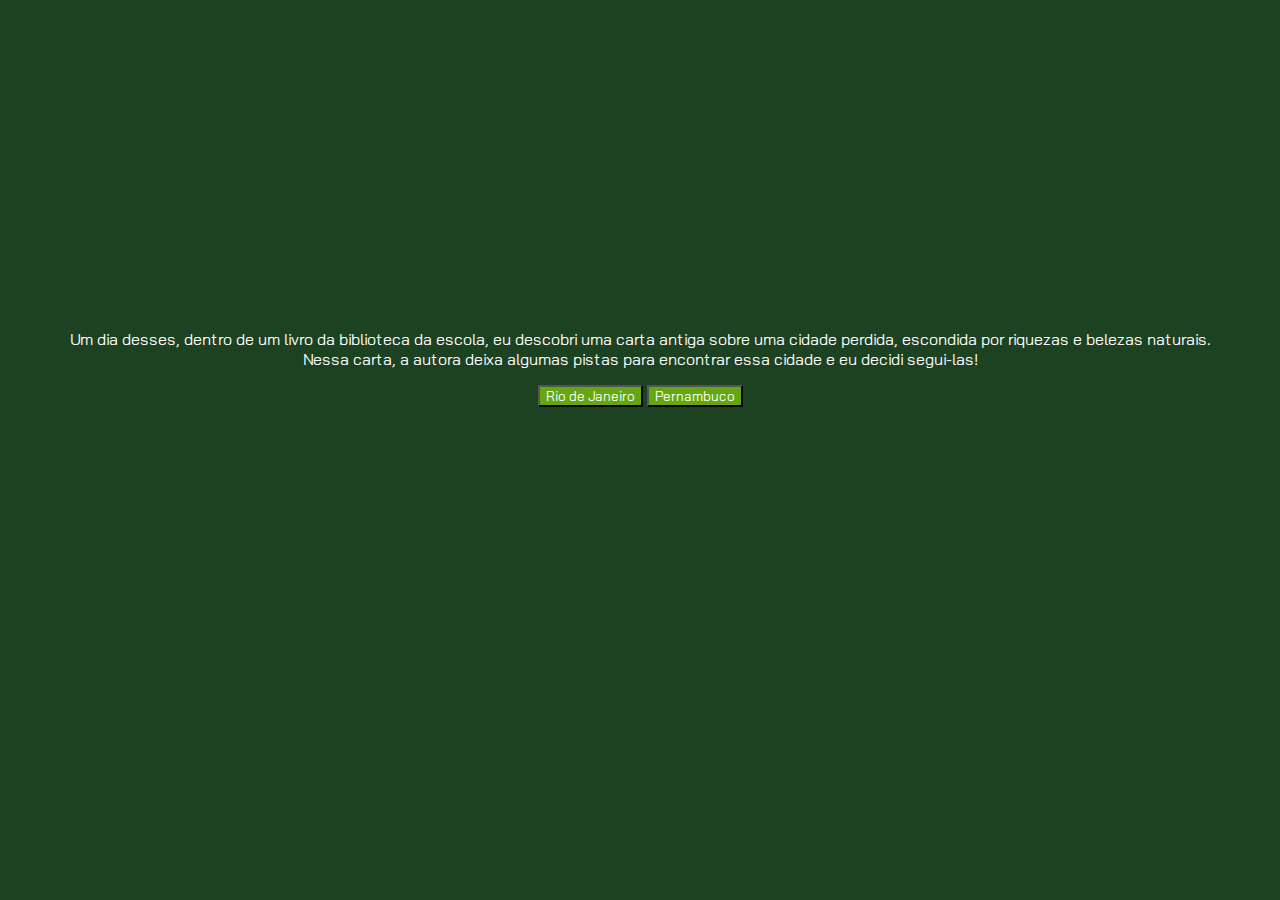
==== index.html @ 25ebebc7 "DEMO" ====
<!DOCTYPE html>
<html lang="pt-BR">
<head>
    <meta charset="UTF-8">
    <meta name="viewport" content="width=device-width, initial-scale=1.0">
    <link rel="stylesheet" href="style.css">
    <link rel="preconnect" href="https://fonts.googleapis.com">
    <link rel="preconnect" href="https://fonts.gstatic.com" crossorigin>
    <link href="https://fonts.googleapis.com/css2?family=Bai+Jamjuree:ital,wght@0,200;0,300;0,400;0,500;0,600;0,700;1,200;1,300;1,400;1,500;1,600;1,700&display=swap" rel="stylesheet">
    <title>Em busca da cidade perdida</title>
</head>
<body>
    <main>
        <div class="passo ativo" id="passo-0">
            <img src="cenario-passo0.png" alt="">
            <p>Um dia desses, dentro de um livro da biblioteca da escola, eu descobri uma carta antiga sobre uma cidade perdida, escondida por riquezas e belezas naturais. Nessa carta, a autora deixa algumas pistas para encontrar essa cidade e eu decidi segui-las!</p>
            <button class="btn-proximo" data-proximo="1">Rio de Janeiro</button>
            <button class="btn-proximo" data-proximo="2">Pernambuco</button>
        </div>
        <div class="passo" id="passo-1">
            <p>Você começa sua jornada no Rio de Janeiro, subindo o Pico da Tijuca ao amanhecer para encontrar a primeira pista.</p>
            <button class="btn-proximo" data-proximo="3">Procurar a pista no topo do pico</button>
            <button class="btn-proximo" data-proximo="4">Desistir e voltar para casa</button>
        </div>
        <div class="passo" id="passo-2">
            <p>Em Pernambuco, você visita a histórica cidade de Olinda. Na carta, uma das pistas indica que para localizar a entrada para a cidade perdida você deve procurar a próxima pista em um dos pontos turísticos da cidade. Por qual você começa?</p>
            <button class="btn-proximo" data-proximo="5">Investigar as igrejas antigas</button>
            <button class="btn-proximo" data-proximo="6">Explorar as praias próximas</button>
        </div>
    </main>
    <script src="script.js"></script>
</body>
</html>
---- style.css ----
body {
    background-color: #1D4221;
    color: white;
    font-family: "Bai Jamjuree", sans-serif;
    display: flex;
    justify-content: center;
    align-items: center;
    height: 700px;
    margin: 0;
}

button {
    background-color: #64A712;
    color: white;
    font-family: "Bai Jamjuree", sans-serif;
}

.passo {
    display: none;
}

.passo.ativo {
    display:block;
}

main {
    text-align: center;
    max-width: 90%;
}

img {
    max-width: 90%;
}
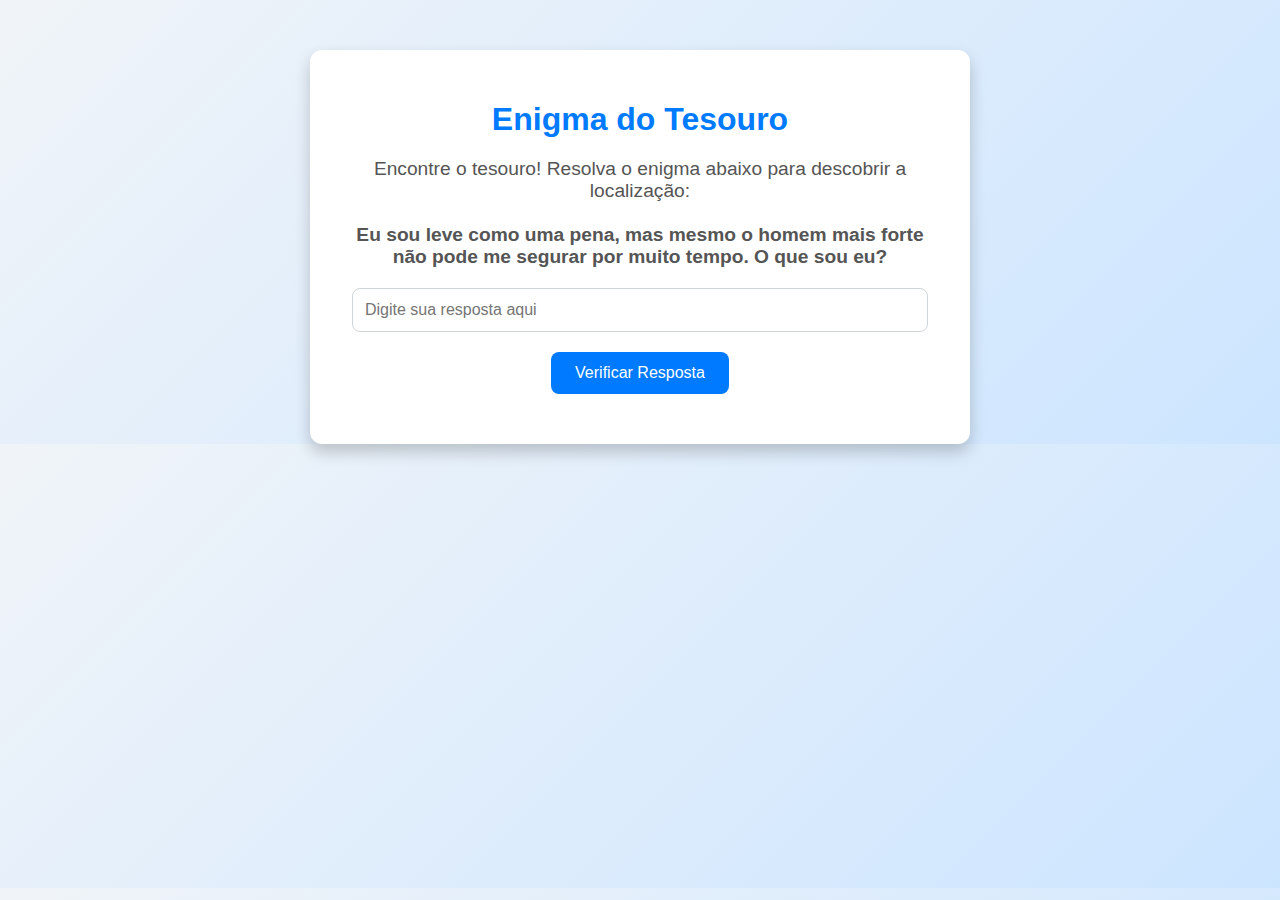
==== commit 12471c16: "Patria" ====
--- a/index.html
+++ b/index.html
@@ -3,31 +3,21 @@
 <head>
     <meta charset="UTF-8">
     <meta name="viewport" content="width=device-width, initial-scale=1.0">
+    <title>Enigma do Tesouro</title>
     <link rel="stylesheet" href="style.css">
-    <link rel="preconnect" href="https://fonts.googleapis.com">
-    <link rel="preconnect" href="https://fonts.gstatic.com" crossorigin>
-    <link href="https://fonts.googleapis.com/css2?family=Bai+Jamjuree:ital,wght@0,200;0,300;0,400;0,500;0,600;0,700;1,200;1,300;1,400;1,500;1,600;1,700&display=swap" rel="stylesheet">
-    <title>Em busca da cidade perdida</title>
 </head>
 <body>
-    <main>
-        <div class="passo ativo" id="passo-0">
-            <img src="cenario-passo0.png" alt="">
-            <p>Um dia desses, dentro de um livro da biblioteca da escola, eu descobri uma carta antiga sobre uma cidade perdida, escondida por riquezas e belezas naturais. Nessa carta, a autora deixa algumas pistas para encontrar essa cidade e eu decidi segui-las!</p>
-            <button class="btn-proximo" data-proximo="1">Rio de Janeiro</button>
-            <button class="btn-proximo" data-proximo="2">Pernambuco</button>
+    <div class="container">
+        <h1>Enigma do Tesouro</h1>
+        <div class="enigma">
+            Encontre o tesouro! Resolva o enigma abaixo para descobrir a localização:
+            <br><br>
+            <strong>Eu sou leve como uma pena, mas mesmo o homem mais forte não pode me segurar por muito tempo. O que sou eu?</strong>
         </div>
-        <div class="passo" id="passo-1">
-            <p>Você começa sua jornada no Rio de Janeiro, subindo o Pico da Tijuca ao amanhecer para encontrar a primeira pista.</p>
-            <button class="btn-proximo" data-proximo="3">Procurar a pista no topo do pico</button>
-            <button class="btn-proximo" data-proximo="4">Desistir e voltar para casa</button>
-        </div>
-        <div class="passo" id="passo-2">
-            <p>Em Pernambuco, você visita a histórica cidade de Olinda. Na carta, uma das pistas indica que para localizar a entrada para a cidade perdida você deve procurar a próxima pista em um dos pontos turísticos da cidade. Por qual você começa?</p>
-            <button class="btn-proximo" data-proximo="5">Investigar as igrejas antigas</button>
-            <button class="btn-proximo" data-proximo="6">Explorar as praias próximas</button>
-        </div>
-    </main>
+        <input type="text" id="answer" placeholder="Digite sua resposta aqui">
+        <button onclick="checkAnswer()">Verificar Resposta</button>
+        <div id="message" class="message"></div>
+    </div>
     <script src="script.js"></script>
 </body>
-</html>+</html>
--- a/style.css
+++ b/style.css
@@ -1,33 +1,62 @@
 body {
-    background-color: #1D4221;
-    color: white;
-    font-family: "Bai Jamjuree", sans-serif;
-    display: flex;
-    justify-content: center;
-    align-items: center;
-    height: 700px;
+    font-family: 'Arial', sans-serif;
+    text-align: center;
+    background: linear-gradient(135deg, #f0f4f8, #cce5ff);
     margin: 0;
+    padding: 0;
+    color: #333;
+}
+
+.container {
+    margin-top: 50px;
+    padding: 30px;
+    background-color: #ffffff;
+    border-radius: 12px;
+    box-shadow: 0 8px 16px rgba(0, 0, 0, 0.2);
+    display: inline-block;
+    max-width: 600px;
+    width: 100%;
+}
+
+h1 {
+    color: #007bff;
+    margin-bottom: 20px;
+}
+
+.enigma {
+    font-size: 1.2em;
+    margin-bottom: 20px;
+    color: #555;
+}
+
+input[type="text"] {
+    padding: 12px;
+    font-size: 1em;
+    width: calc(100% - 24px);
+    max-width: 100%;
+    border: 1px solid #ced4da;
+    border-radius: 8px;
+    margin-bottom: 20px;
+    box-sizing: border-box;
 }
 
 button {
-    background-color: #64A712;
-    color: white;
-    font-family: "Bai Jamjuree", sans-serif;
+    padding: 12px 24px;
+    font-size: 1em;
+    background-color: #007bff;
+    color: #ffffff;
+    border: none;
+    border-radius: 8px;
+    cursor: pointer;
+    transition: background-color 0.3s ease;
 }
 
-.passo {
-    display: none;
+button:hover {
+    background-color: #0056b3;
 }
 
-.passo.ativo {
-    display:block;
+.message {
+    font-size: 1.2em;
+    color: #dc3545;
+    margin-top: 20px;
 }
-
-main {
-    text-align: center;
-    max-width: 90%;
-}
-
-img {
-    max-width: 90%;
-}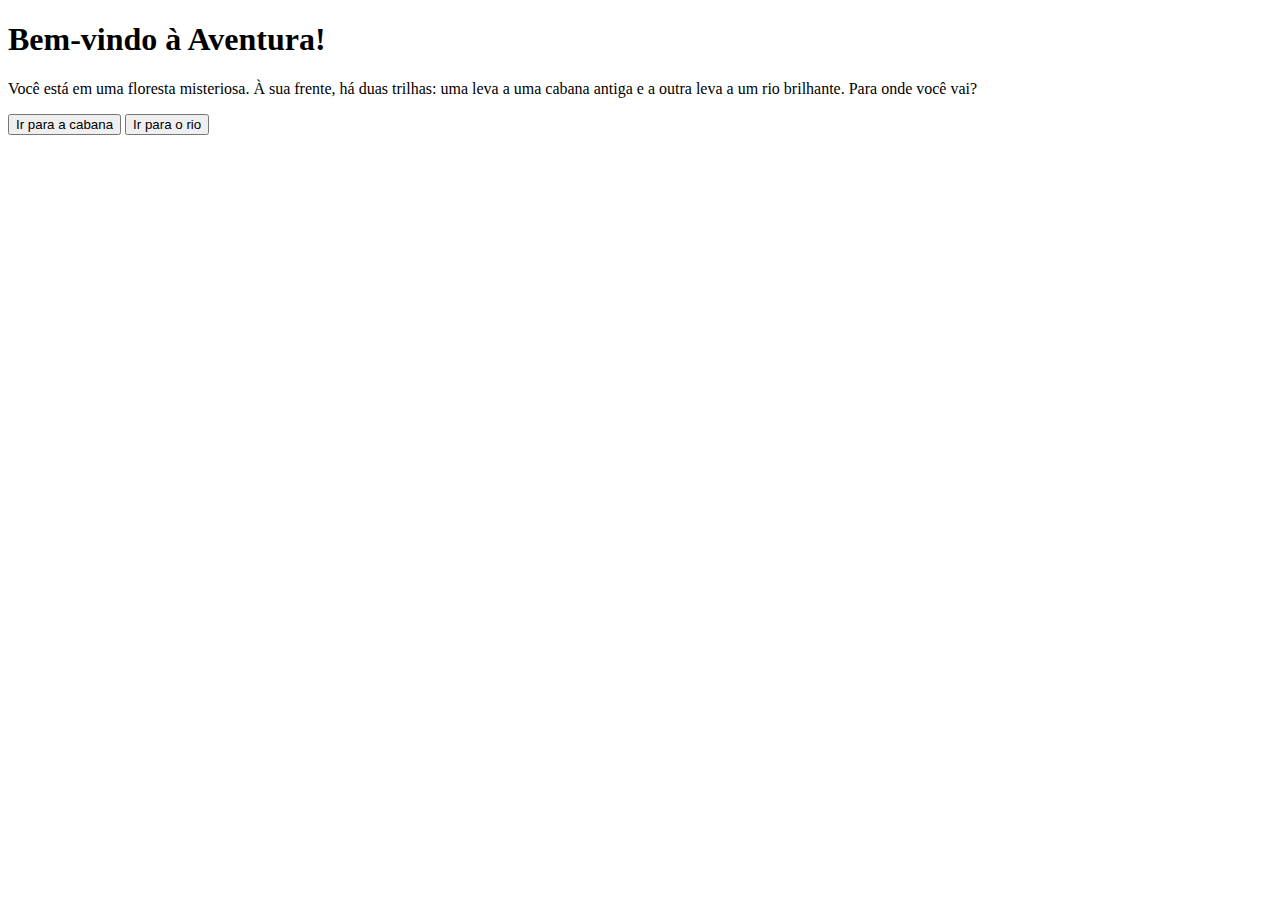
==== commit e7865f5f: "Floresta" ====
--- a/index.html
+++ b/index.html
@@ -3,21 +3,20 @@
 <head>
     <meta charset="UTF-8">
     <meta name="viewport" content="width=device-width, initial-scale=1.0">
-    <title>Enigma do Tesouro</title>
-    <link rel="stylesheet" href="style.css">
+    <title>História Interativa</title>
+    <link rel="stylesheet" href="styles.css">
 </head>
 <body>
-    <div class="container">
-        <h1>Enigma do Tesouro</h1>
-        <div class="enigma">
-            Encontre o tesouro! Resolva o enigma abaixo para descobrir a localização:
-            <br><br>
-            <strong>Eu sou leve como uma pena, mas mesmo o homem mais forte não pode me segurar por muito tempo. O que sou eu?</strong>
-        </div>
-        <input type="text" id="answer" placeholder="Digite sua resposta aqui">
-        <button onclick="checkAnswer()">Verificar Resposta</button>
-        <div id="message" class="message"></div>
+
+    <div id="story">
+        <h1>Bem-vindo à Aventura!</h1>
+        <p>Você está em uma floresta misteriosa. À sua frente, há duas trilhas: uma leva a uma cabana antiga e a outra leva a um rio brilhante. Para onde você vai?</p>
+        <button class="choice-button" onclick="choose('cabin')">Ir para a cabana</button>
+        <button class="choice-button" onclick="choose('river')">Ir para o rio</button>
     </div>
+
     <script src="script.js"></script>
+
 </body>
 </html>
+
